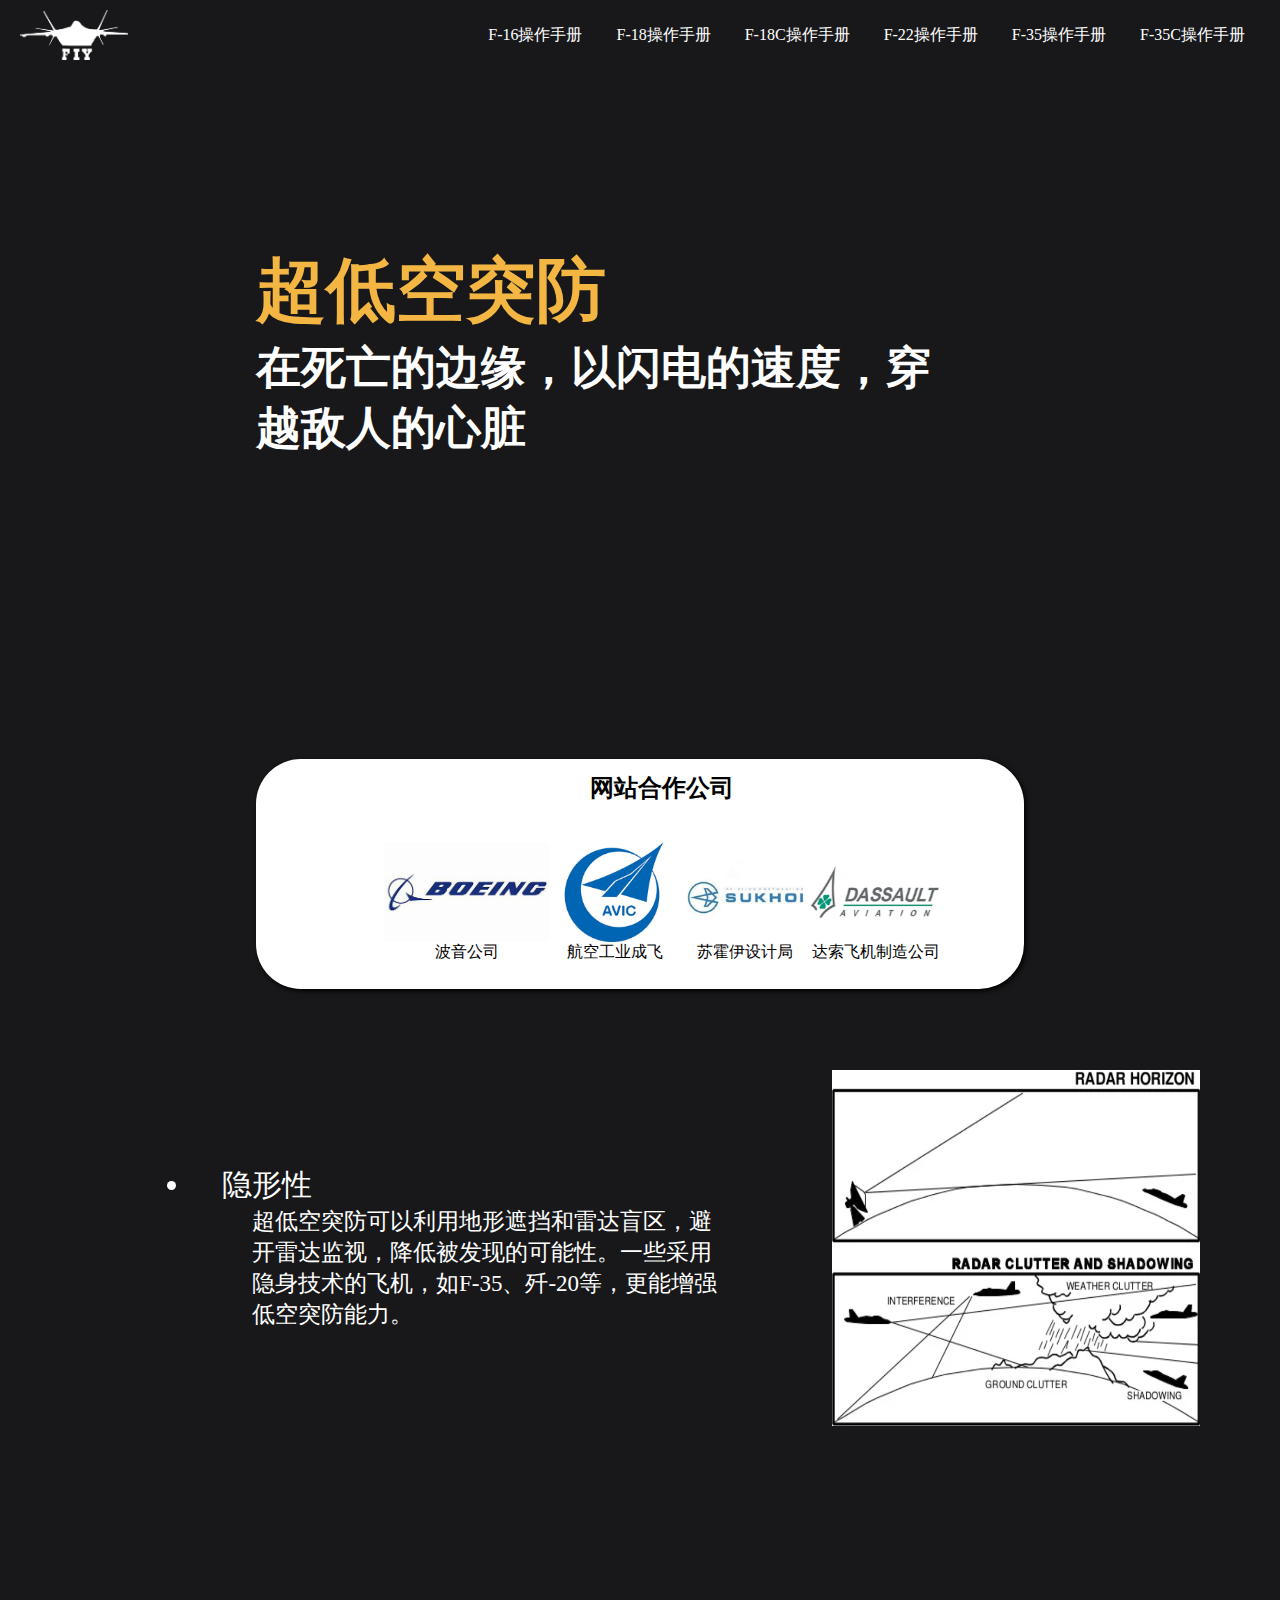
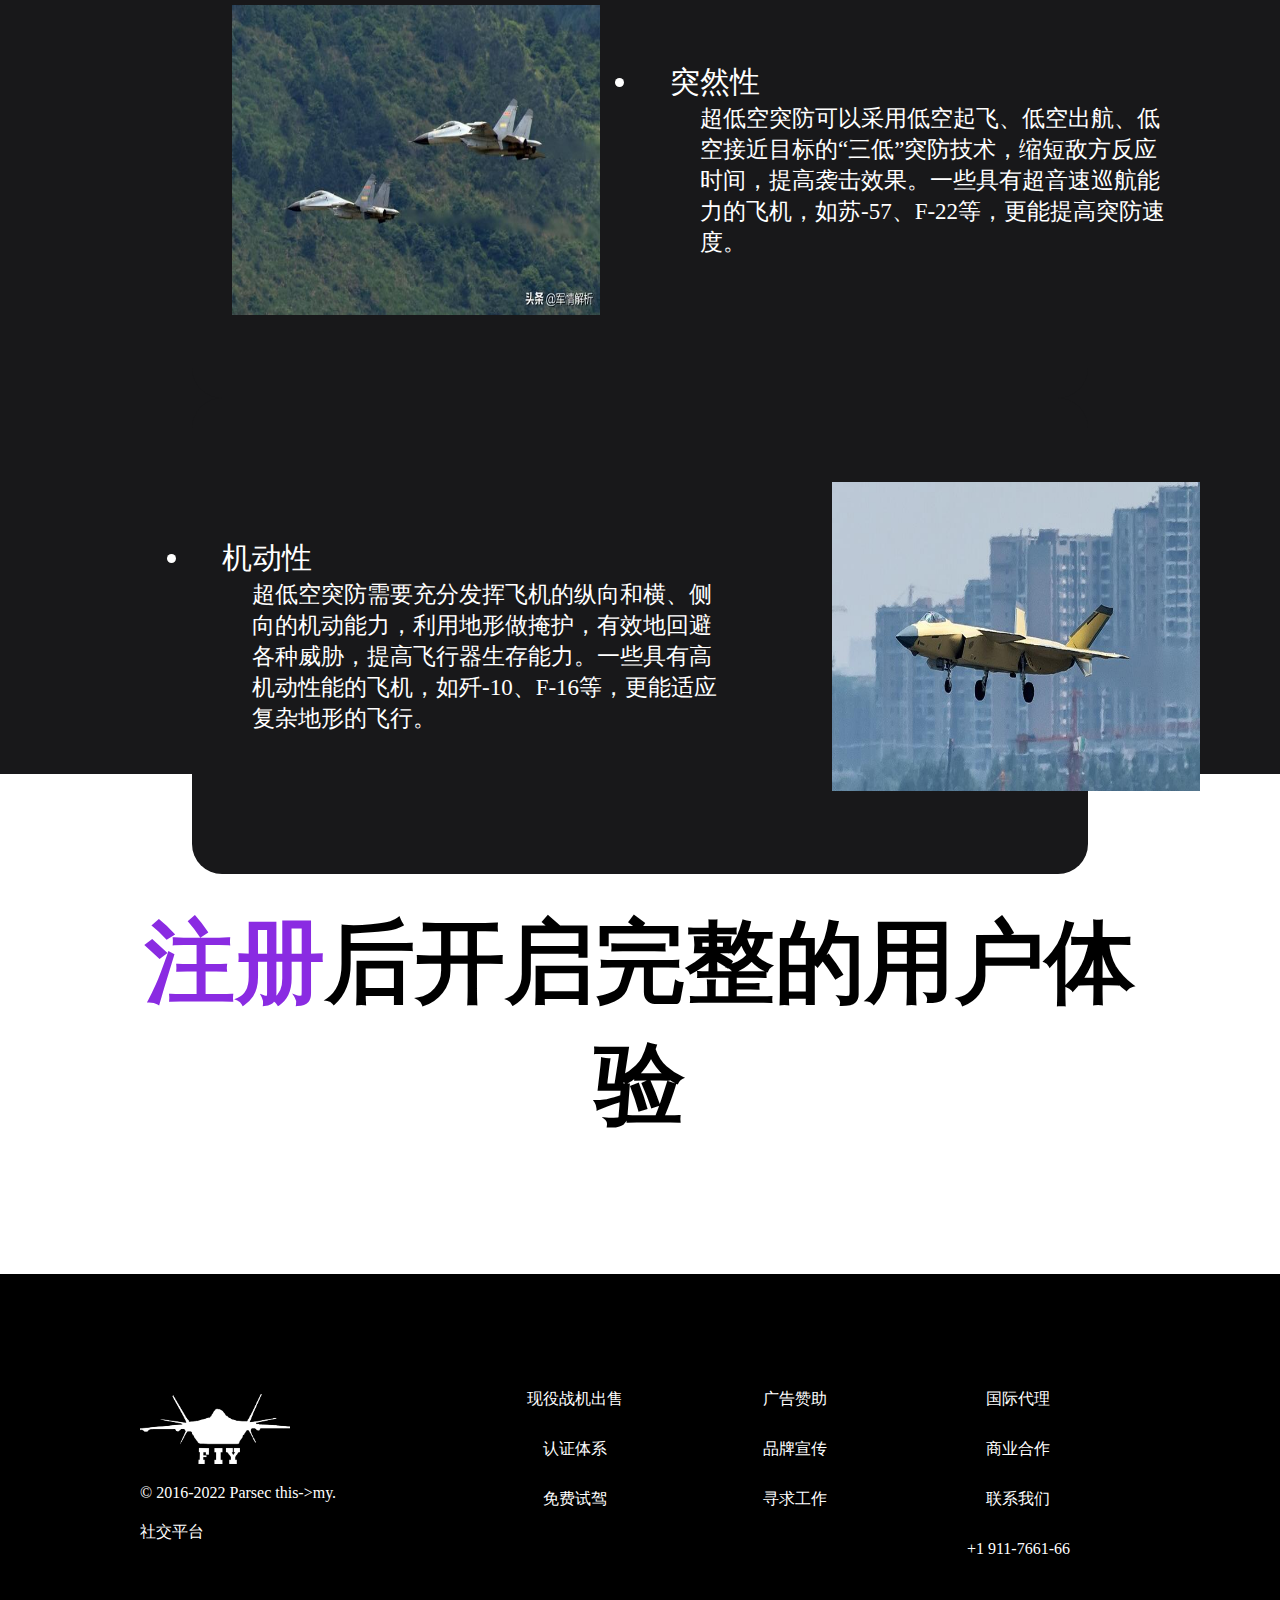
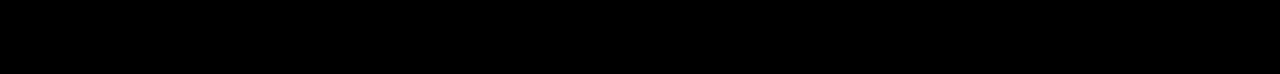
==== HTML/01.html @ f6a17055 "5.13" ====
<!DOCTYPE html>
<html lang="en">
<head>
    <meta charset="UTF-8">
    <meta http-equiv="X-UA-Compatible" content="IE=edge">
    <meta name="viewport" content="width=device-width, initial-scale=1.0">
    <title>空中制动</title>
    <link rel="stylesheet" href="./css/T.css">
    <link rel="stylesheet" href="./css/liaojie.css">
    
</head>
<body>
    <div class="top_A">
        <a href="###"><img
                src="./img/log.png" alt=""></a>
        <ul>
            <li><a href="###">F-16操作手册</a></li>
            <li><a href="###">F-18操作手册</a></li>
            <li><a href="###">F-18C操作手册</a></li>
            <li><a href="###">F-22操作手册</a></li>
            <li><a href="###">F-35操作手册</a></li>
            <li><a href="###">F-35C操作手册</a></li>
        </ul>
    </div>
    <div class="middle bgc_eee">
         <div class="jianjie">
            <p>    超低空突防</p>
            <p>在死亡的边缘，以闪电的速度，穿越敌人的心脏</p>
        </div>
        <video autoplay muted loop class="banner">
            <source src="./video/jd.mp4" type="video/mp4">
        </video>
       
    </div>
    <div class="tiao_A">
        <h2>网站合作公司</h2>
        <div class="tiao">
            <a href="" class="xiao">
                <img src="./img/by.png" alt="">
                <p>波音公司</p>
            </a>   
            <a href="" class="xiao">
                <img src="./img/cd.png" alt="">
                <p>航空工业成飞</p>
            </a>   
            <a href="" class="xiao">
                <img src="./img/shy.png" alt="">
                <p>苏霍伊设计局</p>
            </a>   
            <a href="" class="xiao">
                <img src="./img/ds.png" alt="">
                <p>达索飞机制造公司</p>
            </a>  
        </div>
    </div>
    <div class="introduce">
        <div class="introduce_A">
            <div>
                <li>隐形性</li>
                <p>超低空突防可以利用地形遮挡和雷达盲区，避开雷达监视，降低被发现的可能性。一些采用隐身技术的飞机，如F-35、歼-20等，更能增强低空突防能力。</p>
            </div>
            <img src="./img/t1.png" alt="">
        </div>
        <div class="introduce_A">
            <img src="./img/t2.jpg" alt="">
            <div>
                <li>突然性</li>
                <p>超低空突防可以采用低空起飞、低空出航、低空接近目标的“三低”突防技术，缩短敌方反应时间，提高袭击效果。一些具有超音速巡航能力的飞机，如苏-57、F-22等，更能提高突防速度。</p>
            </div>
        </div>
        <div class="introduce_A">
            <div>
                <li>机动性</li>
                <p>超低空突防需要充分发挥飞机的纵向和横、侧向的机动能力，利用地形做掩护，有效地回避各种威胁，提高飞行器生存能力。一些具有高机动性能的飞机，如歼-10、F-16等，更能适应复杂地形的飞行。</p>
            </div>
            <img src="./img/t3.jpg" alt="">
        </div>
    </div>
    <div class="xiang">
        <p class="zc">
            <a href="./page1.html">注册</a>后开启完整的用户体验
        </p>
    </div>
    <div class="Bottom_A">
        <div>
            <div class="log">
                <a href=""></a>
                <p>© 2016-2022 Parsec this->my.</p>
                <p>社交平台</p>

            </div>
            <ul class="ul_b">
                <li><a href="">国际代理</a></li>
                <li><a href="">商业合作</a></li>
                <li><a href="">联系我们</a></li>
                <li><a href="">+1 911-7661-66</a></li>
            </ul>
            <ul class="ul_b">
                <li><a href="">广告赞助</a></li>
                <li><a href="">品牌宣传</a></li>
                <li><a href="">寻求工作</a></li>
            </ul>
            <ul class="ul_b">
                <li><a href="">现役战机出售</a></li>
                <li><a href="">认证体系</a></li>
                <li><a href="">免费试驾</a></li>
            </ul>
        </div>
    </div>
</body>
</html>
---- HTML/css/T.css ----
*{
    margin: 0px;
    padding: 0px;
    text-decoration: none;
    box-sizing: border-box;
    user-select: none;
}
ul{
    list-style: none;
    display: inline-block;
}
a{
    color: #fff;
    
}
/* 关于顶部样式 */
.top_A{
    width: 100%;
    height: 5%;
    background-color: #18181a;
    position: relative;
    z-index: 3;
}
.top_A{
    position: relative;
}
.top_A a{
    display: inline-block;
}
.top_A img{
    display: block;
    height: 70px;
    padding: 10px 0px 10px 20px;
}
.top_A>ul{
    position: absolute;
    right: 20px;
    height: 70px;
}
.top_A>ul>li{
    display: inline-block;
    text-align: center;
    height: 70px;
}
.top_A>ul>li>a{
    transition: all .5s linear;
    display: block;
    line-height: 70px;
    padding: 0px 15px;
}
.top_A a:hover{
    color: #c4003a;
}
/* .daosan::after{
    margin-left: 5px;
    transform: translateY(5px);
    content: "";
    display: inline-block;
    border: 8px solid transparent;
    border-top:8px solid rgb(224, 224, 224);
} */



/* .Bottom_A{
    min-height: 100px;
    background-color: #000;
}


.Bottom_A>div{
    max-width: 1000px;
    margin: 0 auto;
    height: 350px;
    
}
.Bottom_A>div::after{
    content: "";
    display: block;
}

.jieshao{
    display: inline-block;
    color: #fff;
}
.jieshao a{
    margin-top: 100px;
    display: block;
    width: 150px;
    height: 70px;
    background: url(../img/log.png);
    background-size: 100%;
}
.jieshao p{
    margin: 20px 0px;
}

.Bottom_A ul{
    margin: 0px 50px;
    padding-top: 50px;
    float: right;
    height: 350px;
}
.Bottom_A ul li{
    height: 50px;
    line-height: 50px;
}
.Bottom_A ul li a{
    padding: 0px 20px;
    text-align: center;
    display: block;
    transition: all .5s linear;
}
.Bottom_A ul a:hover{
    border-radius: 30px;
    background-color: #333;
    color: #c4003a;
} */
---- HTML/css/liaojie.css ----
*{
    margin: 0px;
    padding: 0px;
    text-decoration: none;
    box-sizing: border-box;
    user-select: none;
}

ul{
    list-style: none;
    display: inline-block;
}
/*  */
.middle{
    text-align: center;
    overflow: hidden;
    background: #18181a;
    position: relative;    
    height: 800px;
}
.banner{
    min-height: 800px;
    min-width: 100%;
    left: 0%;
    object-fit: fill;
}
.tiao_A{
    height: 230px;
    min-width: 590px;
    width: 60%;
    position:absolute;
    left: 50%;
    transform: translate(-50%,-50%);
    border-radius:45px;
    background-color:#fff; 
    display: grid;
    text-align: center;
    padding: 1% 10%;
}
.tiao_A{
    
    z-index: 0;
    background-color:#fff; 
    box-shadow: 2px 2px 5px #000;
    /* opacity:0.8; */
}
.tiao_A:hover{
    border: 1px solid #ccc;
    box-shadow: 5px 5px 3px #000;
    transition: all .5s linear;
}
.tiao_A>h2{
    /* padding: 20px; */
}
.tiao{
    display: flex;
    align-items: center;
    justify-content: space-around;
    color:#fff;
    text-align: center;
}
.tiao img{
    display: block;
    height: 100px;
}
.xiao{
    color:black;
}
.xiang{
    width: 100%;
    height: 500px;
    background-color: #fff;
    padding: 10%; 
}
.xiang p:nth-child(1){
    font-weight: 900;
    font-size: 90px;
    
}
.xiang a{
    color: #8a2be2;
}
.zc{
    text-align: center;
}
.jianjie{
    height: 100%;
    width: 100%;
    position:absolute;
    padding: 0% 20%;
}
.jianjie p{
    text-align: left;
    position: relative;
    z-index: 2;
}
.jianjie p:nth-child(1){
    margin-top: 170px;
    font-weight: 700;
    font-size: 70px;
    color: rgb(244,182,67);
}
.jianjie p:nth-child(2){
    font-weight: 900;
    font-size: 45px;
    width: 700px;
    color: #fff;
}
.introduce{
    width: 100%;
    min-width: 80%;
    height: 1500px;
    display: grid;
    justify-items: center;
    background-color: #18181a;
}
.introduce_A{
    padding: -1% 5%;
    width: 70%;
    height: 100%;
    color: black;
    background-color: #18181a;
    display: flex;
    justify-content: space-between;
    align-items: center;
    border-radius: 30px;
}
.introduce_A:hover{
    background-color: #333;
    transition: all .5s linear;
}
.introduce_A img{
    width: 50%;
    height: 65%;
    padding: 0%  40px;
}
.introduce_A li{
    font-size: 30px;
    font-weight: 400;
    padding: 0% 5%;
    color: #fff;
}
.introduce_A{
    margin-top: 100px;
}
.introduce_A p{
    color: #fff;
    width: 600px;
    font-size: 23px;
    font-weight: 350;
    padding: 0% 10%;
}
.Bottom_A{
    min-height: 100px;
    background-color: #000;
}
.Bottom_A>div{ 
    max-width: 1000px;
    margin: 0 auto;
    height: 400px;
}
.Bottom_A>div::after{
    content: "";
    display: block;
}


.ul_b{
    margin: 100px 50px;
    float: right;
    /* height: 350px; */
}
.ul_b li{
    height: 50px;
    line-height: 50px;
}
.ul_b li a{
    padding: 0px 20px;
    text-align: center;
    display: block;
    transition: all .5s linear;
    color: #fff;
}
.ul_b a:hover{
    border-radius: 30px;
    background-color: #333;
    color: #c4003a;
}

.log{
    display: inline-block;
    color: #fff;
}
.log a{
    margin-top: 120px;
    display: block;
    width: 150px;
    height: 70px;
    background: url(../img/log.png);
    background-size: 100%;
}
.log p{
    margin: 20px 0px;
}
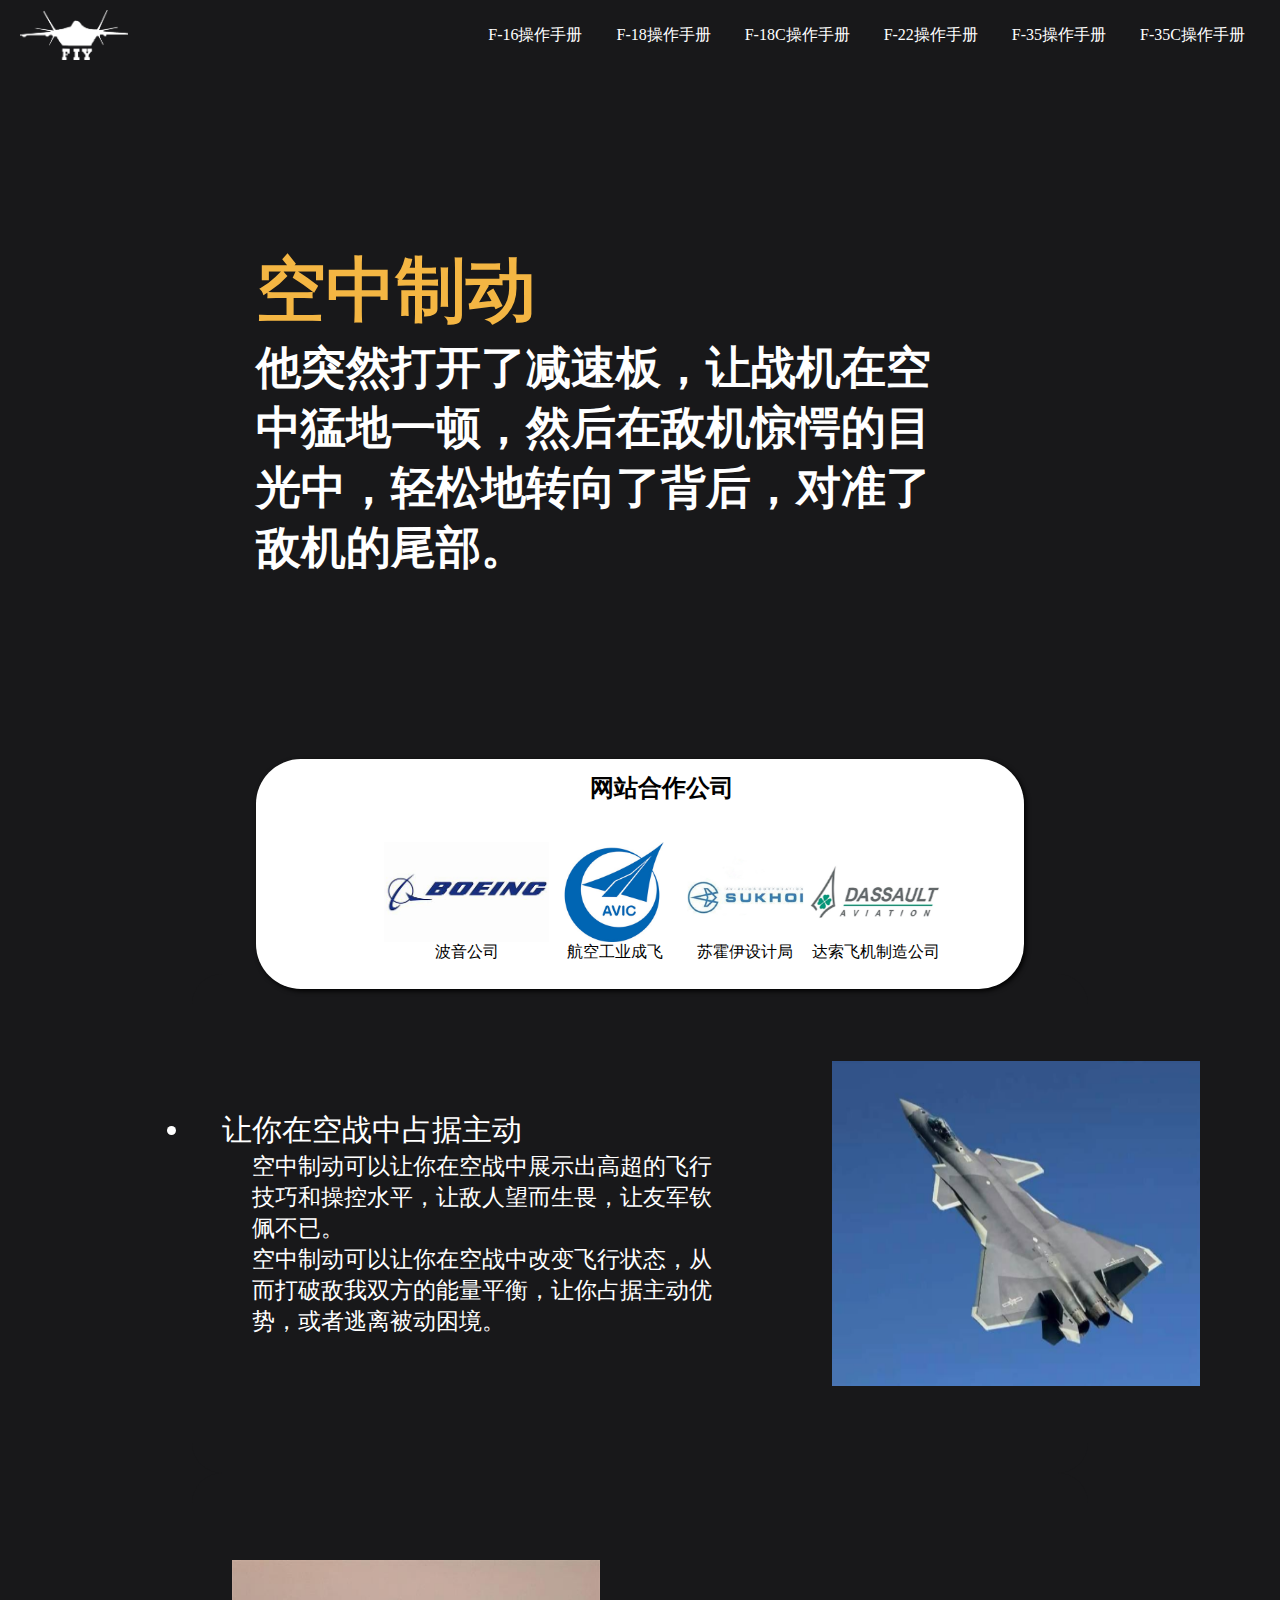
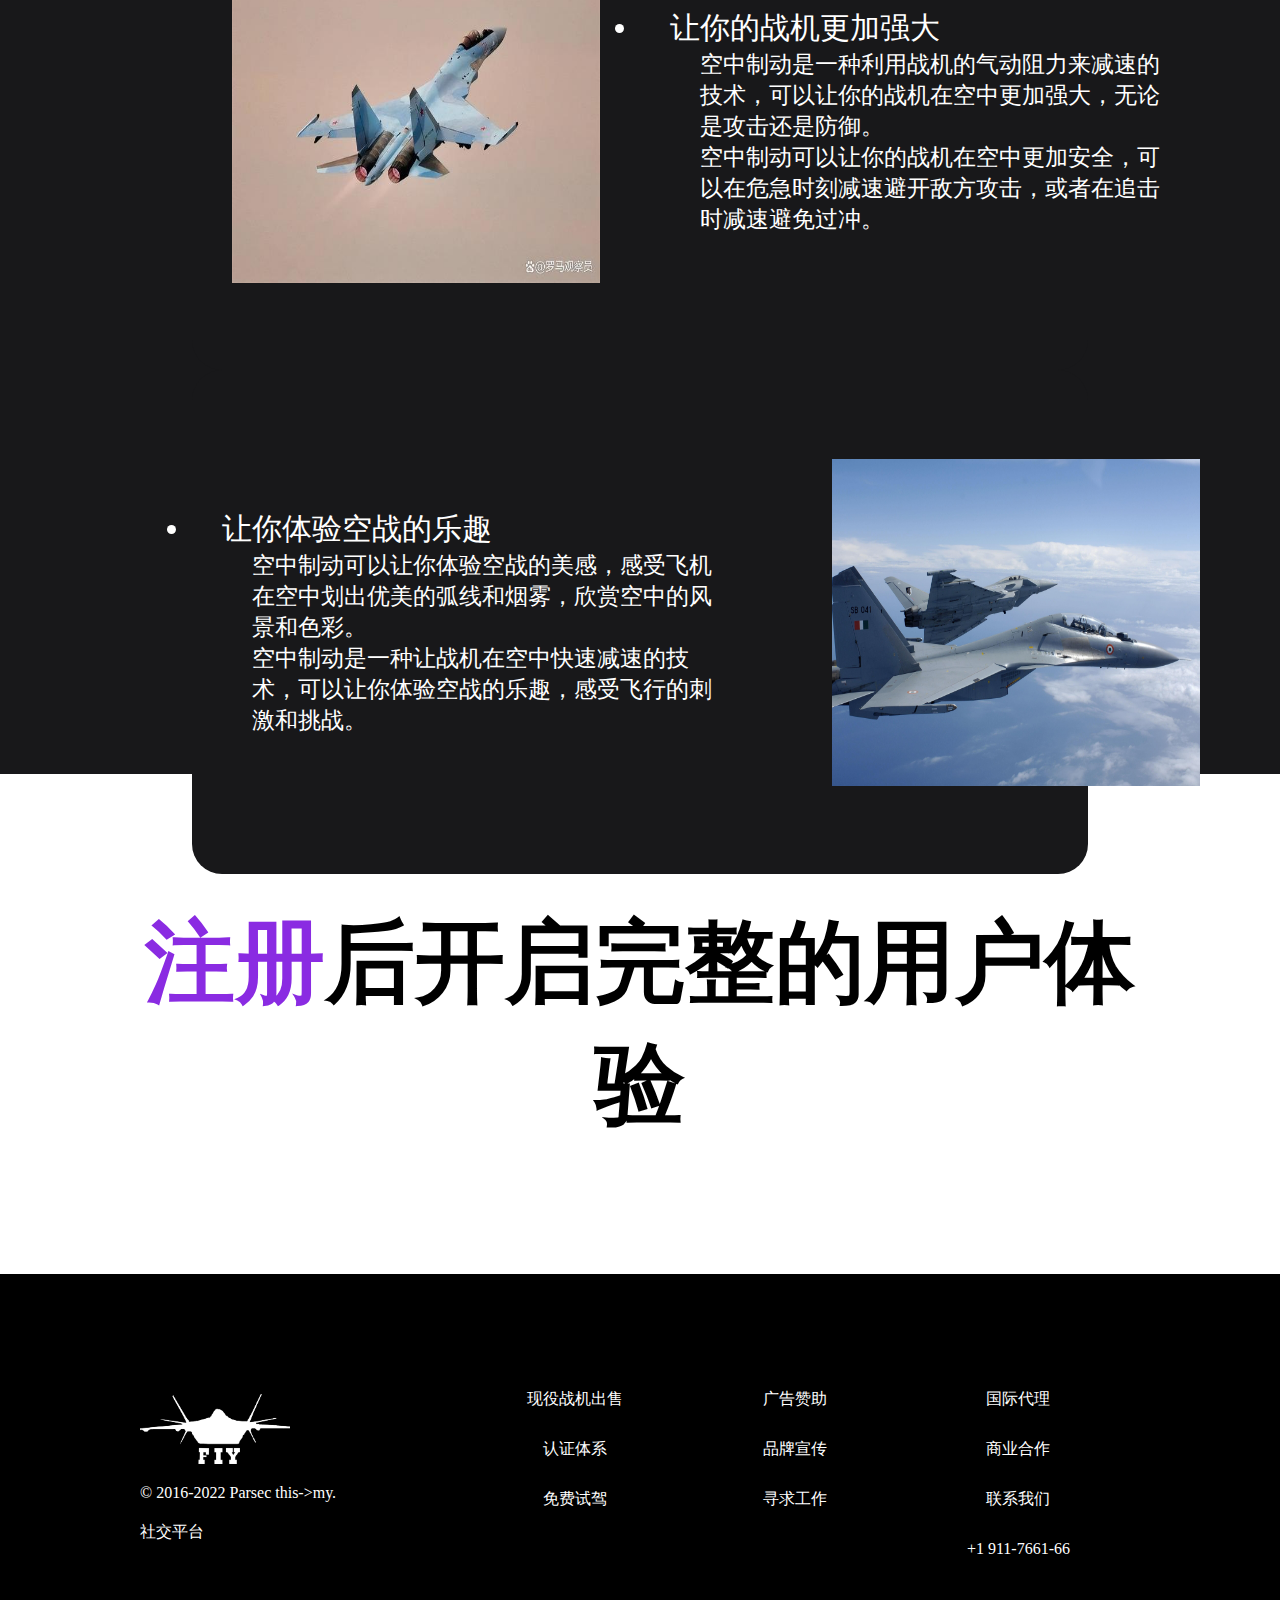
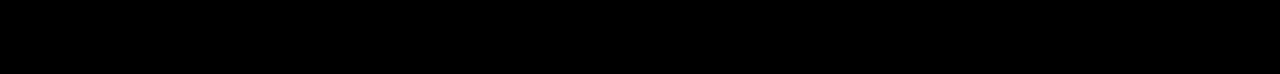
==== commit 8b73f623: "Merge d03a7c2add60337a61164edbcc2588ac34bba76c into 1efc4a5c71ac30fd9d48f570bb8c15f914ab1252" ====
--- a/HTML/01.html
+++ b/HTML/01.html
@@ -24,8 +24,8 @@
     </div>
     <div class="middle bgc_eee">
          <div class="jianjie">
-            <p>    超低空突防</p>
-            <p>在死亡的边缘，以闪电的速度，穿越敌人的心脏</p>
+            <p>空中制动</p>
+            <p>他突然打开了减速板，让战机在空中猛地一顿，然后在敌机惊愕的目光中，轻松地转向了背后，对准了敌机的尾部。</p>
         </div>
         <video autoplay muted loop class="banner">
             <source src="./video/jd.mp4" type="video/mp4">
@@ -56,24 +56,27 @@
     <div class="introduce">
         <div class="introduce_A">
             <div>
-                <li>隐形性</li>
-                <p>超低空突防可以利用地形遮挡和雷达盲区，避开雷达监视，降低被发现的可能性。一些采用隐身技术的飞机，如F-35、歼-20等，更能增强低空突防能力。</p>
+                <li>让你在空战中占据主动</li>
+                <p>空中制动可以让你在空战中展示出高超的飞行技巧和操控水平，让敌人望而生畏，让友军钦佩不已。</p>
+                <p>空中制动可以让你在空战中改变飞行状态，从而打破敌我双方的能量平衡，让你占据主动优势，或者逃离被动困境。</p>
             </div>
-            <img src="./img/t1.png" alt="">
+            <img src="./img/k1.png" alt="">
         </div>
         <div class="introduce_A">
-            <img src="./img/t2.jpg" alt="">
+            <img src="./img/k2.jpeg" alt="">
             <div>
-                <li>突然性</li>
-                <p>超低空突防可以采用低空起飞、低空出航、低空接近目标的“三低”突防技术，缩短敌方反应时间，提高袭击效果。一些具有超音速巡航能力的飞机，如苏-57、F-22等，更能提高突防速度。</p>
+                <li>让你的战机更加强大</li>
+                <p>   空中制动是一种利用战机的气动阻力来减速的技术，可以让你的战机在空中更加强大，无论是攻击还是防御。</p>
+                <p>空中制动可以让你的战机在空中更加安全，可以在危急时刻减速避开敌方攻击，或者在追击时减速避免过冲。</p>
             </div>
         </div>
         <div class="introduce_A">
             <div>
-                <li>机动性</li>
-                <p>超低空突防需要充分发挥飞机的纵向和横、侧向的机动能力，利用地形做掩护，有效地回避各种威胁，提高飞行器生存能力。一些具有高机动性能的飞机，如歼-10、F-16等，更能适应复杂地形的飞行。</p>
+                <li>让你体验空战的乐趣</li>
+                <p>空中制动可以让你体验空战的美感，感受飞机在空中划出优美的弧线和烟雾，欣赏空中的风景和色彩。</p>
+                <p>空中制动是一种让战机在空中快速减速的技术，可以让你体验空战的乐趣，感受飞行的刺激和挑战。</p>
             </div>
-            <img src="./img/t3.jpg" alt="">
+            <img src="./img/k3.png" alt="">
         </div>
     </div>
     <div class="xiang">
--- a/HTML/css/liaojie.css
+++ b/HTML/css/liaojie.css
@@ -147,7 +147,7 @@
     color: #fff;
     width: 600px;
     font-size: 23px;
-    font-weight: 350;
+    font-weight: 300;
     padding: 0% 10%;
 }
 .Bottom_A{
